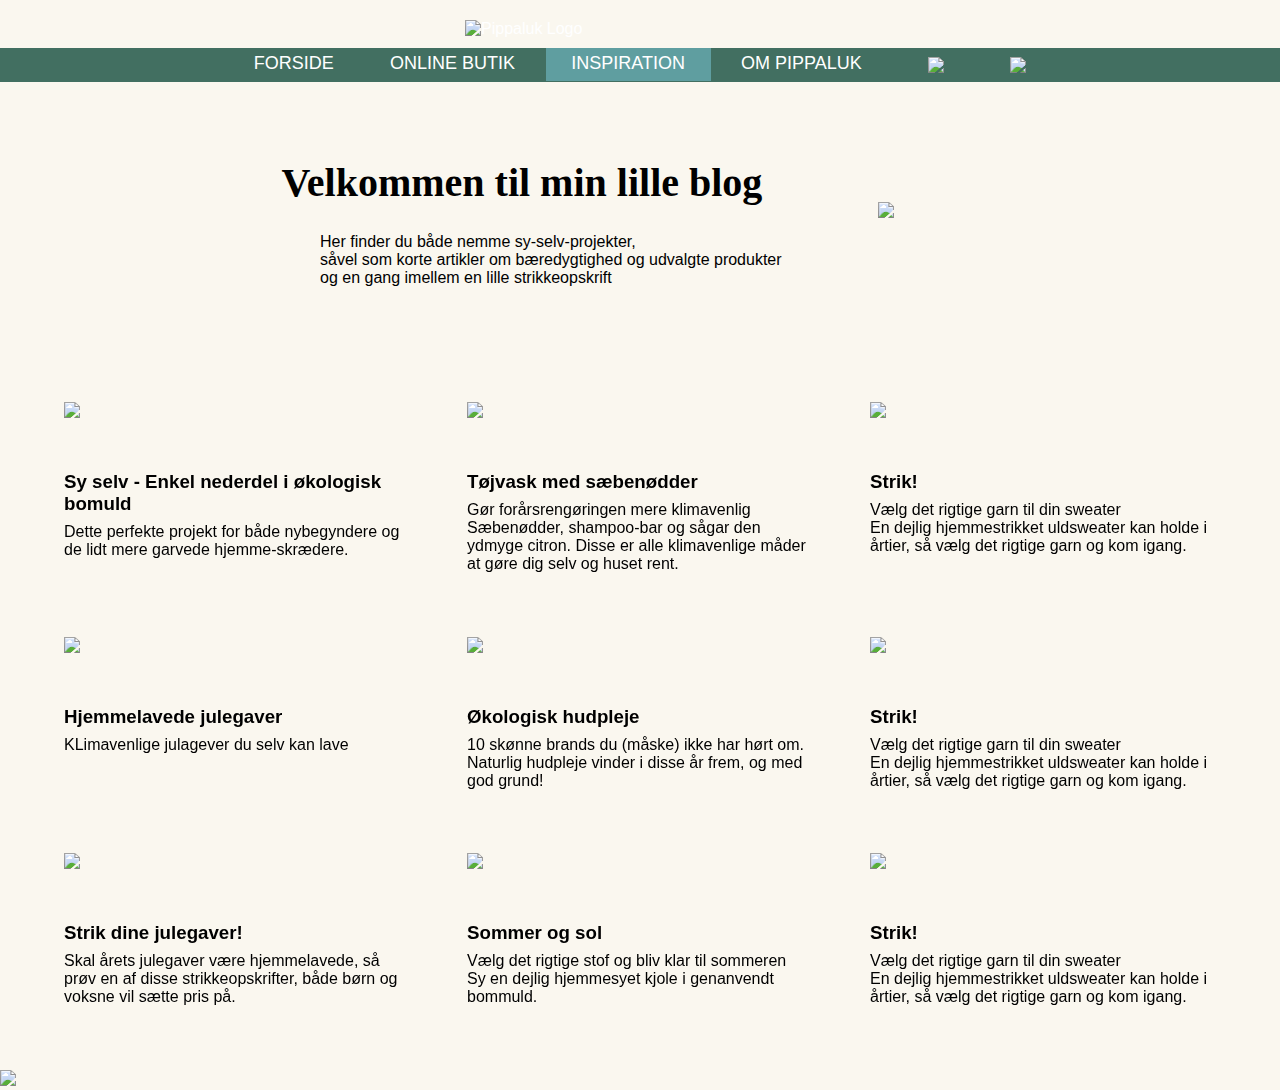
==== blog.html @ 2f6fbb9c "Add files via upload" ====
<!doctype html>
<html lang="da">

<head>
    <meta charset="UTF-8">
    <title>Pippaluk Inspiration - Blog</title>
    <meta name="viewport" content="width=device-width, initial-scale=1">
<!--LINK STYLESHEETS-->
    <link href="stil.css" rel="stylesheet">

    
</head>
    
    <body>
<!-- header-taget indeholder logoet og hele top-navigationen -->
        <header> 
          <a href="index.html"><img class="logo" src="Images/PippalukLogo.png" alt="Pippaluk Logo"></a>
<!--NAVIGATION OG MARKERING AF AKTIV SIDE-->
          <nav id="topnav">
              <a class="navtekst " href="index.html">FORSIDE</a>
              <a class="navtekst" href="#">ONLINE BUTIK</a>
              <a class="navtekst navtekstmarkeret" href="blog.html">INSPIRATION</a>
              <a class="navtekst" href="omos.html">OM PIPPALUK</a>

              <a class="navtekst" href="https://www.facebook.com/Butik-Pippaluk-602284440182753/"><img class="someicons" src="Images/fbiconhvid.png"></a>
              <a class="navtekst" href="https://www.instagram.com/butik_pippaluk/?hl=da"><img class="someicons" src="Images/igiconhvid.png"></a>
          </nav>
    <!--Velkommen til bloggen-->  
            <h1 class="blogwelk">Velkommen til min lille blog</h1>
            <p class="blogtekst">Her finder du både nemme sy-selv-projekter,<br> såvel som korte artikler om bæredygtighed og udvalgte produkter <br>og en gang imellem en lille strikkeopskrift</p>
            <img class="blogblomst" src="Images/blomstBlog.png">
            
          </header>
<!-- Gridholder til bloggen  -->
        <main class="grid-blog">
      
<!-- hver article er en artikel i bloggen med billede og tekst css/JavaScript animation  -->
        <article>
            <picture class="blogimg1"> 
                <a href="#"> <img class="blogpostimg synkned show-on-scroll" src="Images/minispot3Mobilefsg.png"></a>
            </picture>
    
            <div class="blogposttekst1 synkned show-on-scroll"><h3>Sy selv - Enkel nederdel i økologisk bomuld</h3><p>Dette perfekte projekt for både nybegyndere og de lidt mere garvede hjemme-skrædere.</p></div>
        </article>
        
        <article>
            <picture class="blogimg2"> 
                <a href="#"> <img class="blogpostimg synkned show-on-scroll" src="Images/minispot1Mobilefsg.png"></a>
            </picture>
                    
            <div class="blogposttekst2 synkned show-on-scroll"><h3>Tøjvask med sæbenødder</h3><p>Gør forårsrengøringen mere klimavenlig<br>Sæbenødder, shampoo-bar og sågar den ydmyge citron. Disse er alle klimavenlige måder at gøre dig selv og huset rent.</p></div>
        </article>    
            
            
        <article>
            
            <picture class="blogimg3"> 
                <a href="#"> <img class="blogpostimg synkned show-on-scroll" src="Images/minispot2Mobilefsg.png"></a>
            </picture>
            
            <div class="blogposttekst3 synkned show-on-scroll"><h3>Strik!</h3><p>Vælg det rigtige garn til din sweater<br>En dejlig hjemmestrikket uldsweater kan holde i årtier, så vælg det rigtige garn og kom igang.</p></div>
        </article>
                      
        <article>
            <picture class="blogimg1"> 
                <a href="#"> <img class="blogpostimg synkned show-on-scroll" src="Images/blogspotfake1.png"></a>
            </picture>
    
            <div class="blogposttekst1 synkned show-on-scroll"><h3>Hjemmelavede julegaver</h3><p>KLimavenlige julagever du selv kan lave</p></div>
        </article>
        
        <article>
            <picture class="blogimg2"> 
                <a href="#"> <img class="blogpostimg synkned show-on-scroll" src="Images/blogspotfake5.png"></a>
            </picture>
                    
            <div class="blogposttekst2 synkned show-on-scroll"><h3>Økologisk hudpleje</h3><p>10 skønne brands du (måske) ikke har hørt om.<br>Naturlig hudpleje vinder i disse år frem, og med god grund!</p></div>
        </article>    
            
            
        <article>
            
            <picture class="blogimg3"> 
                <a href="#"> <img class="blogpostimg synkned show-on-scroll" src="Images/blogspotfake3.png"></a>
            </picture>
            
            <div class="blogposttekst3 synkned show-on-scroll"><h3>Strik!</h3><p>Vælg det rigtige garn til din sweater<br>En dejlig hjemmestrikket uldsweater kan holde i årtier, så vælg det rigtige garn og kom igang.</p></div>
        </article>
            
                  
        <article>
            <picture class="blogimg1"> 
                <a href="#"> <img class="blogpostimg synkned show-on-scroll" src="Images/blogspotfake4.png"></a>
            </picture>
    
            <div class="blogposttekst1 synkned show-on-scroll"><h3>Strik dine julegaver!</h3><p>Skal årets julegaver være hjemmelavede, så prøv en af disse strikkeopskrifter, både børn og voksne vil sætte pris på.</p></div>
        </article>
        
        <article>
            <picture class="blogimg2"> 
                <a href="#"> <img class="blogpostimg synkned show-on-scroll" src="Images/blogspotfake2.png"></a>
            </picture>
                    
            <div class="blogposttekst2 synkned show-on-scroll"><h3>Sommer og sol</h3><p>Vælg det rigtige stof og bliv klar til sommeren<br>Sy en dejlig hjemmesyet kjole i genanvendt bommuld.</p></div>
        </article>    
            
            
        <article>
            
            <picture class="blogimg3"> 
                <a href="#"> <img class="blogpostimg synkned show-on-scroll" src="Images/blogspotfake6.png"></a>
            </picture>
            
            <div class="blogposttekst3 synkned show-on-scroll"><h3>Strik!</h3><p>Vælg det rigtige garn til din sweater<br>En dejlig hjemmestrikket uldsweater kan holde i årtier, så vælg det rigtige garn og kom igang.</p></div>
        </article>
            
            
        </main>
<!-- Fake Instagram-feed -->
    <picture class="instafeedShare"><img class="bundbannerimg" src="Images/igfeedshare.png"></picture>
<!-- MOBIL Fake Instagram-feed -->   
    <picture class="bundbannermobile"><img class="bundbannerimgmobile" src="Images/igfeedShareMobile.png"></picture>
        
            
            
<!-- Javascript -->     
    <script src="navstick.js"></script>
    <script src="script-kopi.js"></script>
    </body>
</html>
---- stil.css ----
/*Styling der gælder hele siden*/
body {
    margin: 0;
    font-family: 'open sans', sans-serif;
    background-color: #faf7ef;
}
/*Styling af links*/
a{
    color: white;
    text-decoration: none;
}
/*Styling for stor skærm (over 600 Pixels) */
@media screen and (min-width:601px) {
    .grid-container {
        display: grid;
        justify-items: center;
    }}


.logo{
    width: 350px;
    display: block;
    margin: auto;
    padding-top: 20px;
    padding-bottom: 10px;
}


#topnav{
    background-color:#426f61;
    grid-column-start: 1;
    grid-column-end: 7;
    grid-row-start: 2;
    grid-row-end: 3;
    
    font-size: 18px;
    width: 100%;
    text-align: center;
    padding-bottom: 8px;
    padding-top: 5px;
    padding-left: -10px;
}

.navtekst{
    padding-left: 2%;
    padding-right: 2%;
}
/*Hover-effekt på links i navigation.*/
.navtekst:hover {
    background-color: darksalmon;
    padding-bottom: 8px;
    padding-top: 5px;
    color: white;
    
}
/*Omfarver links tilsvarende siden man er på*/
.navtekstmarkeret {
    background-color:cadetblue;
    padding-bottom: 8px;
    padding-top: 5px;
}
/*Rykker some ikonerne en smule længere væk fra de andre links*/
.navfb{
    padding-left: 30px;
    padding-right: %;
}


.someicons{
    height: 20px;
    margin-bottom: -4px;
    padding-left: 10px;
}
/*Sticky topbar  fra w3schools - https://www.w3schools.com/howto/howto_js_navbar_sticky.asp*/
.sticky {
  position: fixed;
  top: 0px;
  width: 100%;
  z-index: 4;
}

/* Hide the link that should open and close the topnav on small screens */
.topnav .icon{
    display: none;
}

/* When the screen is less than X pixels wide, hide all links, except for the first one ("Home"). Show the link that contains should open and close the topnav (.icon) */
@media screen and (max-width: 600px){
    .topnav a {display: none;}
    .topnav a.icon {float: right;
    display: block;}
/* The "responsive" class is added to the topnav with JavaScript when the user clicks on the icon. This displays the links vertically instead of horizontally */
    position: absolute;
    right: 0;
    top: 0;
  }
  .topnav.responsive a {
    float: none;
    display: block;
    text-align: left;
    padding-left: 0px;
}

/*
.sticky + .grid-container {
  padding-top: 360px;
}*/

.topbanner{
    object-position: center;
    background-color: #faf7ef;  
}
/*Sikrer Bannere altid fylder hele skærmens bredde*/
.topbannerimg{
    width: 100vw;
    padding-bottom: 90px;
}

.spotsektion::after {
    content: "";
    clear: both;
    display: table; 
}
/*Sikrer Bannere altid fylder hele skærmens bredde*/
.spot {
    float: left;
    width: 50%; 
}

.spotimg {
    width: 100%;
}


/*Styling af små overskrifter*/
h3{
    margin-bottom: 8px;
    font-family: 'open sans' sans-serif;
}
/*Grid med tre kolonner til vores spots til inspirationssiden*/
.blogsektion{
    display: grid;
    grid-template-columns: 20vw 20vw 20vw;
    padding-top: 50px;
    padding-left: 150px;
    padding-right: 150px;
    grid-gap: 10%;
    margin-bottom: 200px;
}

/*Styling af billederne i gridet*/
.blogspot{
    padding-top: 50px;
    width: 85%;    
}

/*Drop Shadow på billederne*/
.blogspotskygge{
    padding-top: 50px;
    width: 90%;    
}

/*Definerer hvor i gridet hver enkelt billede skal lægge sig*/
.blogspot1{
    grid-column-start: 1;
    grid-column-end:  2;
    grid-row-start: 1;
    grid-row-end: 2;
    width: 100%;
    z-index: 1;
}

.blogspot2{
    grid-column-start: 2;
    grid-column-end:  3;
    grid-row-start: 1;
    grid-row-end: 2;
    width: 100%;
    z-index: 1;
}
    
.blogspot3{
    grid-column-start: 3;
    grid-column-end:  4;
    grid-row-start: 1;
    grid-row-end: 2;
    width: 100%;
    z-index: 1;
}

.blogspottekst1{
    grid-column-start: 1;
    grid-column-end:  2;
    grid-row-start: 2;
    grid-row-end: 3;
    text-align: center;
}

.blogspottekst2{
    grid-column-start: 2;
    grid-column-end:  3;
    grid-row-start: 2;
    grid-row-end: 3;
    text-align: center;     
}

.blogspottekst3{
    grid-column-start: 3;
    grid-column-end:  4;
    grid-row-start: 2;
    grid-row-end: 3;
    text-align: center;
}

.blogspotSkygge1{
    grid-column-start: 1;
    grid-column-end:  2;
    grid-row-start: 1;
    grid-row-end: 2;
    padding-left: 20px;
    padding-top: 20px;
}

.blogspotSkygge2{
    grid-column-start: 2;
    grid-column-end:  3;
    grid-row-start: 1;
    grid-row-end: 2; 
    padding-left: 20px;
    padding-top: 20px;
}

.blogspotSkygge3{
    grid-column-start: 3;
    grid-column-end:  4;
    grid-row-start: 1;
    grid-row-end: 2;
    padding-left: 20px;
    padding-top: 20px;
}


.bundbanner {
    grid-column-start: 1;
    grid-column-end: 7;
    grid-row-start: 7;
    grid-row-end: 8; 
    object-position: center;
}

.bundbannerimg{
    width: 100vw;
}

/*FOOTER*/
.footer{
    background-color:#62676a;
    grid-column-start: 1;
    grid-column-end: 7;
    grid-row-start: 8;
    grid-row-end: 9;
    column-count: 3;
    text-align: center;
    padding-top: 20px; 
    padding-bottom 100px;
    color: #fff;
    width: 100%;
}

.footer-text{
    margin:px;
    padding-top: 30px;
    font-size: 20px
}

.footer-overskrift{
    padding-bottom: 10px;
}

.kontakt1 {
    background-color: aqua;
    grid-column-start: 1;
    grid-column-end: 3;
    grid-row-start: 8;
    grid-row-end: 9;
    margin-bottom: 30px;
}

.kontakt2 {
    background-color: darkslategray;
    grid-column-start: 3;
    grid-column-end: 5;
    grid-row-start: 8;
    grid-row-end: 9;
}

.kort {
    grid-column-start: 5;
    grid-column-end: 7;
    grid-row-start: 8;
    grid-row-end: 9;
    width: 20vw;
    margin-bottom: 80px;
}


/* ---- "OM OS" STYLING ---- */
/*Smæk hele siden ind i et grid*/
.grid-container-blog{
    display: grid;
    grid-template-columns: 1fr 1fr 1fr;
}
/*Definerer hvor i gridet hver enkelt element skal lægge sig*/
.portraet{
    width: 27vw;
    grid-column-start: 1;
    grid-column-end: 2;
    grid-row-start: 1;
    grid-row-end: 2;
    padding-top: 70px;
    padding-left: 10vw;
}
.portraetaccent{
    z-index: 1;
    width: 20vw;
    grid-column-start: 1;
    grid-column-end: 2;
    grid-row-start: 1;
    grid-row-end: 2;
    padding-top: 30vw;
    padding-left: 25vw;

}

.johannatekst {
    grid-column-start: 2;
    grid-column-end: 3;
    grid-row-start: 1;
    grid-row-end: 2;
    padding-top: 170px;
    padding-left: 10vw;
    padding-right: 5vw;
  }
.overskriftjohanna{
    grid-column-start: 2;
    grid-column-end: 3;
    grid-row-start: 1;
    grid-row-end: 2;
    padding-top: 6vw;
    padding-left: 10vw;
    padding-bottom: 30px;
    
}
/*Ingen margin på paragraffer*/
p {  margin:0; }

.overskriftbutik{
    grid-column-start: 1;
    grid-column-end: 2;
    grid-row-start: 2;
    grid-row-end: 3;
    padding-left: 15%;
    padding-top: 7vw;
    padding-bottom: 30px;
}
.butiktekst {
    grid-column-start: 1;
    grid-column-end: 2;
    grid-row-start: 2;
    grid-row-end: 3;
    padding-top: 190px;
    padding-left: 15%;
    padding-right: 80px;   
    padding-bottom: 19vw;
}

/*Styling af overskrifter*/
h1{

    text-align: start;
    font-family: 'Patua One';
    font-style: 
}

.butikimg {
    width: 37vw;
    grid-column-start: 2;
    grid-column-end: 3;
    grid-row-start: 2;
    grid-row-end: 3;
    padding-top: 100px;
    padding-left: 10vw;
    overflow: hidden;
}

.pyntgren {
    width: 7vw;
    grid-column-start: 2;
    grid-column-end: 3;
    grid-row-start: 2;
    grid-row-end: 3;
    padding-top: 80px;
    padding-left: 38vw;
    overflow: hidden;
}

.garnimg {    
    width: 20vw;
    grid-column-start: 2;
    grid-column-end: 3;
    grid-row-start: 2;
    grid-row-end: 3;
    padding-top: 30vw;
    padding-left: 2vw;
    padding-right: 70px;
    overflow: hidden;
}

/* ---- "OM OS" MOBILE STYLING ---- */

/*Denne styling gælder kun på skærme der er mindre end 701 Pixels*/
@media screen and (max-width: 700px){
    
.grid-container-blog{
    display: grid;
    grid-template-columns: 1fr;}
    
    
.portraet{
    width: 67vw;
    grid-column-start: 1;
    grid-column-end: 2;
    grid-row-start: 1;
    grid-row-end: 2;
    padding-top: 70px;
    padding-left: 10vw;
}
.portraetaccent{
    z-index: 1;
    width: 35vw;
    grid-column-start: 1;
    grid-column-end: 2;
    grid-row-start: 1;
    grid-row-end: 2;
    padding-top: 75vw;
    padding-left: 45vw;

}

.johannatekst {
    grid-column-start: 1;
    grid-column-end: 2;
    grid-row-start: 2;
    grid-row-end: 3;
    padding-top: 110px;
    padding-left: 10vw;
    padding-right: 5vw;
  }
.overskriftjohanna{
    grid-column-start: 1;
    grid-column-end: 2;
    grid-row-start: 2;
    grid-row-end: 3;
    padding-top: 6vw;
    padding-left: 10vw;
}

p {  margin:0; }

.overskriftbutik{
    grid-column-start: 1;
    grid-column-end: 2;
    grid-row-start: 4;
    grid-row-end: 5;
    padding-left: 15%;
    padding-top: 7vw;
}
.butiktekst {
    grid-column-start: 1;
    grid-column-end: 2;
    grid-row-start: 4;
    grid-row-end: 5;
    padding-top: 110px;
    padding-left: 15%;
    padding-right: 80px;   
    padding-bottom: 19vw;
}

h1{
    padding-bottom: 30px;
    text-align: start;
    font-family: 'Patua One';
    text-decoration: none;
}

.butikimg {
    width: 77vw;
    grid-column-start: 1;
    grid-column-end: 2;
    grid-row-start: 3;
    grid-row-end: 4;
    padding-top: 100px;
    padding-left: 10vw;
    overflow: hidden;
}

.pyntgren {
    width: 13vw;
    grid-column-start: 1;
    grid-column-end: 2;
    grid-row-start: 3;
    grid-row-end: 4;
    padding-top: 60px;
    padding-left: 78vw;
    overflow: hidden;
}

.garnimg {    
    width: 40vw;
    grid-column-start: 1;
    grid-column-end: 2;
    grid-row-start: 3;
    grid-row-end: 4;
    padding-top: 65vw;
    padding-left: 5vw;
    padding-right: 70px;
    overflow: hidden;
    
}    
    
    
}



/*ANIMATION AF "BLOGSPOTS"*/


/*Før synkned er synlig og JavaScript tildeler den classen “is-visible”*/
.synkned{
    opacity: 0;
    transform: translateY(-3em);
    transition: transform 2s .4s cubic-bezier(0,1,0.3,1), opacity .5s .4s ease-out;
    will-change: transform, opacity;
}

/*Tranformer når synkned-classen er synlig*/
.synkned.is-visible {
    opacity: 1;
    transform: translateY(0em);
}


/* ---- MOBILE STYLING ---- */


/*Skjul alt den grafik der ikke skal bruges på mobil siden*/
@media screen and (min-width: 601px){
    .topbannerMobile{display: none;}
    .spotmobile{display: none;}
    .spotsektionmobile {display: none;}
    .blogspotsmobile{display: none;}
    .blogspottekstmobile1{display: none;}
    .blogspottekstmobile2{display: none;}
    .blogspottekstmobile3{display: none;}
    .bundbannermobile{display: none;}
    .bundbannerimgmobile{display: none;}  
}


/*Styling når skærmen er max 600 Pixels bred*/

@media screen and (max-width: 600px){
    .spot{display: none;}
    .topbanner{display: none;}
    .blogsektion{display: none;}
    .bundbanner{display: none;}
    .bundbannerimg{display: none;}
    .spotmobile{
     width: 100vw;
    }

.topbannerMobile{
    width: 100vw;  
}

.blogspot1mobile {
    display: block;
    margin: auto;
    width: 350px;
    padding-top: 80px;
    padding-bottom: 20px;
}

.blogspottekstmobile1{
    text-align: center;
    padding-bottom: 40px;
    }


.blogspot2mobile {
    display: block;
    margin: auto;
    width: 350px;
    padding-top: 20px;
    padding-bottom: 20px;`
}

.blogspottekstmobile2{
    text-align: center;
        padding-bottom: 40px;
    
    }

.blogspot3mobile {
    display: block;
    margin: auto;
    width: 350px;
    padding: 20px;
    padding-top: 20px;

}
    
.blogspottekstmobile3{
    text-align: center;
    padding-bottom: 140px;
    }

.bundbannermobile {
    grid-column-start: 1;
    grid-column-end: 7;
    grid-row-start: 7;
    grid-row-end: 8; 
    object-position: center;
}

.bundbannerimgmobile {
    width: 100vw;
}
    
}


/* ---- BLOG STYLING ---- */

/*Styling for stor skærm*/
@media screen and (min-width: 981px){

  /*styling af velkommen til bloggen*/  
.blogwelk{
    padding-left: 22vw;
    padding-top: 50px;
    float:left;
    font-size: 40px;
    }
    
.blogtekst{
    padding-left: 25vw;
    padding-right: 20vw;
    float:left;
    
    }

.blogblomst{
    width: 36px;
    position: absolute;
    padding-left: 9vw;
    padding-top: 120px;     

    }    
/*Gridet har 3 kolonner på denne skærmstørrelse*/ 
.grid-blog{
    display: grid;
    grid-template-columns: 26.5vw 26.5vw 26.5vw;
    grid-gap: 5vw;
    margin: 5vw;
    margin-top: 320px;

    }
    
    .blogpostimg{
     width: 100%;
         
    }
    
    .blogimg1{
    grid-column-start: 1;
    grid-column-end: 2;
    grid-row-start: 1;
    grid-row-end: 2;
    
   
    }
    
    .blogposttekst1{
    grid-column-start: 1;
    grid-column-end: 2;    
    grid-row-start: 2;
    grid-row-end: 3;
    padding-top: 30px;
        
    }

    .blogimg2{
    grid-column-start: 2;
    grid-column-end: 3;
    grid-row-start: 1;
    grid-row-end: 2;


        
    }
    .blogposttekst2{
    grid-column-start: 2;
    grid-column-end: 3;
    grid-row-start: 2;
    grid-row-end: 3;
    padding-top: 30px;
    }

    
    .blogimg3{
    grid-column-start: 3;
    grid-column-end: 4;
    grid-row-start: 1;
    grid-row-end: 2;  

    }
        
    .blogposttekst3{
    grid-column-start: 3;
    grid-column-end: 4;
    grid-row-start: 2;
    grid-row-end: 3;
    padding-top: 30px;
    }
    .instafeedShare{
    width: 100vw;
    }
}


/* ---- BLOG TABLET STYLING ---- */
@media screen and (max-width: 980px){
    
.blogwelk{
    padding-left: 12vw;
    padding-top: 40px;
    float:left;
    font-size: 35px;
        
    }
.blogtekst{
    padding-left: 12vw;
    padding-right: 20vw;
    float:left;
    
    }

.blogblomst{
    width: 36px;
    position: absolute;
    padding-left: 12vw;
    padding-top: 100px;     

    }    

/*Gridet har 2 kolonner på denne skærmstørrelse*/ 
.grid-blog{
    display: grid;
    grid-template-columns: 41.5vw 41.5vw;
    grid-gap: 5vw;
    margin: 5vw;
    margin-top: 270px;
    }
    
    .blogpostimg{
     width: 100%;
         
    }
    
    .blogimg1{
    grid-column-start: 1;
    grid-column-end: 2;
    grid-row-start: 1;
    grid-row-end: 2;
   
    }
    
    .blogposttekst1{
    grid-column-start: 1;
    grid-column-end: 2;    
    grid-row-start: 2;
    grid-row-end: 3;
    padding-top: 30px;
        
    }

    .blogimg2{
    grid-column-start: 2;
    grid-column-end: 3;
    grid-row-start: 1;
    grid-row-end: 2;


        
    }
    .blogposttekst2{
    grid-column-start: 2;
    grid-column-end: 3;
    grid-row-start: 2;
    grid-row-end: 3;
    padding-top: 30px;
    }

    
    .blogimg3{
    grid-column-start: 1;
    grid-column-end: 2;
    grid-row-start: 3;
    grid-row-end: 4;  
    padding-top: 30px;

    }
        
    .blogposttekst3{
    grid-column-start: 1;
    grid-column-end: 2;
    grid-row-start: 4;
    grid-row-end: 5;
    padding-top: 30px;
    }
}

/* ---- BLOG MOBILE STYLING ---- */
@media screen and (max-width: 550px){

    
.blogwelk{
    padding-top: 40px;
    font-size: 30px;
    text-align: center;    
    padding-bottom: 2px;
    }
    
.blogtekst{
    text-align: center;
    padding-top: none;
        padding-left: 35px;
    padding-right: 35px;
    
    }

.blogblomst{
    width: 30px;
    display: block;
    text-align: center;
    margin-left: 32vw;
    padding-top: 320px;
 

    }  

/*Gridet har 1 kolonne på denne skærmstørrelse*/ 
.grid-blog{
    display: grid;
    grid-template-columns: 82vw;
    grid-gap: 5vw;
    margin: 9vw;
    margin-top: 450px
    
    }
    
    .blogpostimg{
     width: 100%;
         
    }
    
    .blogimg1{
    grid-column-start: 1;
    grid-column-end: 2;
    grid-row-start: 1;
    grid-row-end: 2;
   
    }
    
    .blogposttekst1{
    grid-column-start: 1;
    grid-column-end: 2;    
    grid-row-start: 2;
    grid-row-end: 3;
    padding-top: 30px;
    text-align: center;
        
    }

    .blogimg2{
    grid-column-start: 1;
    grid-column-end: 2;
    grid-row-start: 3;
    grid-row-end: 4;


        
    }
    .blogposttekst2{
    grid-column-start: 1;
    grid-column-end: 2;
    grid-row-start: 4;
    grid-row-end: 5;
    text-align: center;
    }

    
    .blogimg3{
    grid-column-start: 1;
    grid-column-end: 2;
    grid-row-start: 5;
    grid-row-end: 6;  
    padding-top: 30px;

    }
        
    .blogposttekst3{
    grid-column-start: 1;
    grid-column-end: 2;
    grid-row-start: 6;
    grid-row-end: 7;
    padding-top: 30px;
    text-align: center;
    }
}
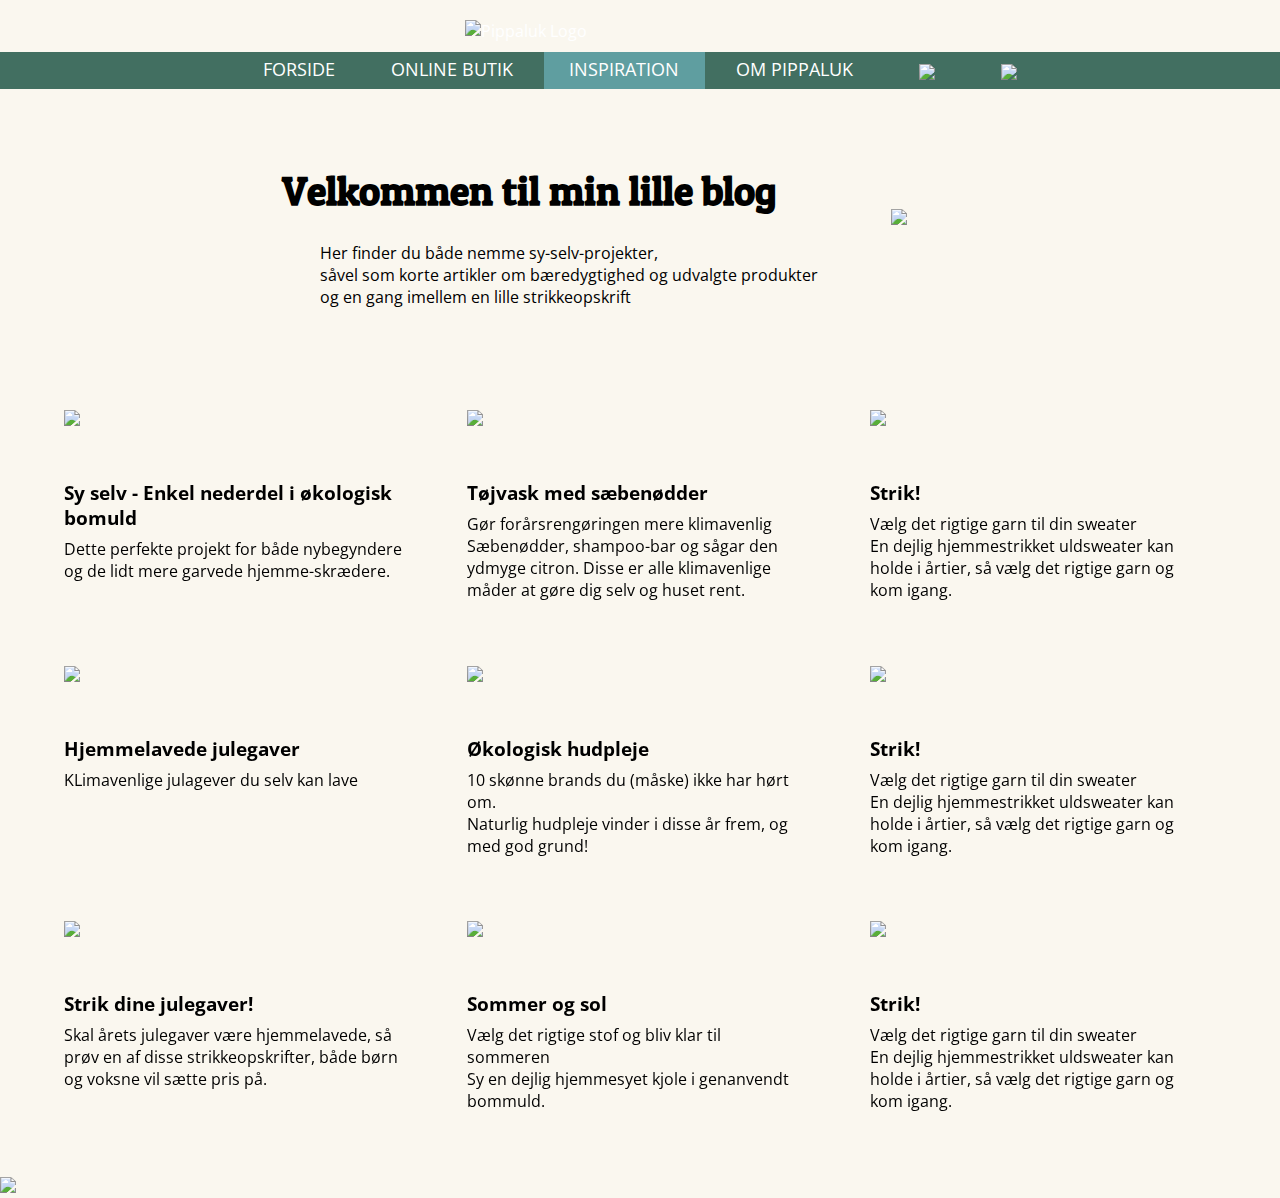
==== commit b38a5938: "Rettelser hist og her" ====
--- a/blog.html
+++ b/blog.html
@@ -5,6 +5,15 @@
     <meta charset="UTF-8">
     <title>Pippaluk Inspiration - Blog</title>
     <meta name="viewport" content="width=device-width, initial-scale=1">
+
+      <!-- udfyld content, det er beskrivelsen af siden på fx google optil ca. 155 karakterer -->
+  <meta name="description" content="Her kan du finde inspiration til dit næste projekt, måske skal du prøve månedens møsnter eller et af de andre sy eller strikke projekter">
+
+  <!-- overfkrift skrifttype -->
+  <link href="https://fonts.googleapis.com/css2?family=Patua+One&display=swap" rel="stylesheet">
+  <!-- brødtekst skrifttype -->
+  <link href="https://fonts.googleapis.com/css2?family=Open+Sans&display=swap" rel="stylesheet">
+
 <!--LINK STYLESHEETS-->
     <link href="stil.css" rel="stylesheet">
 
@@ -45,7 +54,7 @@
         
         <article>
             <picture class="blogimg2"> 
-                <a href="#"> <img class="blogpostimg synkned show-on-scroll" src="Images/minispot1Mobilefsg.png"></a>
+                <a href="#"> <img class="blogpostimg synkned show-on-scroll" src="Images/minispot1MobilefsgF.png"></a>
             </picture>
                     
             <div class="blogposttekst2 synkned show-on-scroll"><h3>Tøjvask med sæbenødder</h3><p>Gør forårsrengøringen mere klimavenlig<br>Sæbenødder, shampoo-bar og sågar den ydmyge citron. Disse er alle klimavenlige måder at gøre dig selv og huset rent.</p></div>
--- a/stil.css
+++ b/stil.css
@@ -33,13 +33,11 @@
     grid-column-end: 7;
     grid-row-start: 2;
     grid-row-end: 3;
-    
     font-size: 18px;
     width: 100%;
     text-align: center;
     padding-bottom: 8px;
     padding-top: 5px;
-    padding-left: -10px;
 }
 
 .navtekst{
@@ -63,7 +61,6 @@
 /*Rykker some ikonerne en smule længere væk fra de andre links*/
 .navfb{
     padding-left: 30px;
-    padding-right: %;
 }
 
 
@@ -81,21 +78,21 @@
 }
 
 /* Hide the link that should open and close the topnav on small screens */
-.topnav .icon{
+#topnav .icon{
     display: none;
 }
 
 /* When the screen is less than X pixels wide, hide all links, except for the first one ("Home"). Show the link that contains should open and close the topnav (.icon) */
 @media screen and (max-width: 600px){
-    .topnav a {display: none;}
-    .topnav a.icon {float: right;
+    #topnav a {display: none;}
+    #topnav a.icon {float: right;
     display: block;}
 /* The "responsive" class is added to the topnav with JavaScript when the user clicks on the icon. This displays the links vertically instead of horizontally */
     position: absolute;
     right: 0;
     top: 0;
   }
-  .topnav.responsive a {
+  #topnav.responsive a {
     float: none;
     display: block;
     text-align: left;
@@ -136,7 +133,7 @@
 /*Styling af små overskrifter*/
 h3{
     margin-bottom: 8px;
-    font-family: 'open sans' sans-serif;
+    font-family: 'open sans', sans-serif;
 }
 /*Grid med tre kolonner til vores spots til inspirationssiden*/
 .blogsektion{
@@ -269,7 +266,7 @@
 }
 
 .footer-text{
-    margin:px;
+
     padding-top: 30px;
     font-size: 20px
 }
@@ -380,7 +377,6 @@
 
     text-align: start;
     font-family: 'Patua One';
-    font-style: 
 }
 
 .butikimg {
@@ -846,8 +842,7 @@
     
 .blogtekst{
     text-align: center;
-    padding-top: none;
-        padding-left: 35px;
+    padding-left: 35px;
     padding-right: 35px;
     
     }
@@ -931,8 +926,3 @@
     text-align: center;
     }
 }
-
-
-
-
-    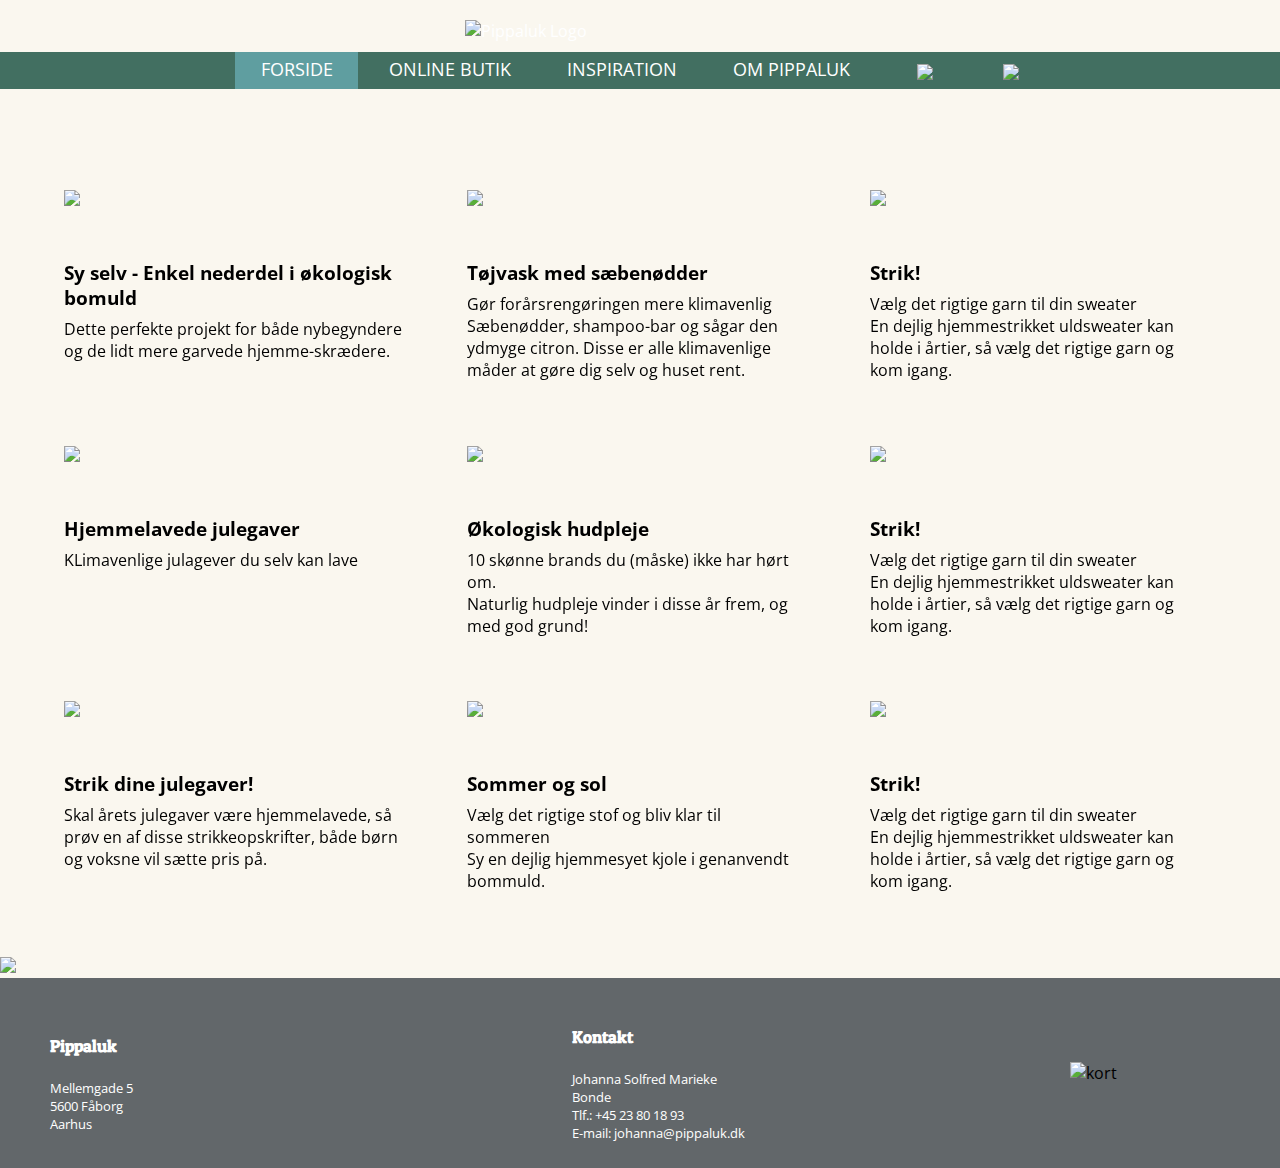
==== commit cbddc493: "nærmest færdig" ====
--- a/blog.html
+++ b/blog.html
@@ -16,30 +16,38 @@
 
 <!--LINK STYLESHEETS-->
     <link href="stil.css" rel="stylesheet">
+    <link rel="stylesheet" href="css/menu-style.css">
+    <link rel="stylesheet" href="css/style.css">
 
     
 </head>
     
     <body>
 <!-- header-taget indeholder logoet og hele top-navigationen -->
-        <header> 
-          <a href="index.html"><img class="logo" src="Images/PippalukLogo.png" alt="Pippaluk Logo"></a>
+            <header >
+       <div id="logo-burger">
+        <a href="index.html"><img class="logo" src="Images/PippalukLogo.png" alt="Pippaluk Logo"></a>
+
+         <label for="toggle">&#9776;</label>
+           </div>
+            <!--dette er en checkbox som gør det muligt at folde burgermenuen ud, og den skal ligge udenfor div'en-->
+            <nav>
+            <input type="checkbox" id="toggle" class="hidden">
+        <div id="topnav">
 <!--NAVIGATION OG MARKERING AF AKTIV SIDE-->
-          <nav id="topnav">
-              <a class="navtekst " href="index.html">FORSIDE</a>
-              <a class="navtekst" href="#">ONLINE BUTIK</a>
-              <a class="navtekst navtekstmarkeret" href="blog.html">INSPIRATION</a>
-              <a class="navtekst" href="omos.html">OM PIPPALUK</a>
+            <a class="navtekst navtekstmarkeret" href="index.html">FORSIDE</a>
+            <a class="navtekst" href="online-butik.html">ONLINE BUTIK</a>
+            <a class="navtekst" href="blog.html">INSPIRATION</a>
+            <a class="navtekst" href="omos.html">OM PIPPALUK</a>
+<!--LINK TIL SOME-->
+            <a class="navtekst" href="https://www.facebook.com/Butik-Pippaluk-602284440182753/"><img class="someicons" src="Images/fbiconhvid.png"></a>
+            <a class="navtekst navfb" href="https://www.instagram.com/butik_pippaluk/?hl=da"><img class="someicons" src="Images/igiconhvid.png"></a>
+            <a href="javascript:void(0);" class="icon" onclick="myFunction()">
+            <i class="fa fa-bars"></i></a>
 
-              <a class="navtekst" href="https://www.facebook.com/Butik-Pippaluk-602284440182753/"><img class="someicons" src="Images/fbiconhvid.png"></a>
-              <a class="navtekst" href="https://www.instagram.com/butik_pippaluk/?hl=da"><img class="someicons" src="Images/igiconhvid.png"></a>
-          </nav>
-    <!--Velkommen til bloggen-->  
-            <h1 class="blogwelk">Velkommen til min lille blog</h1>
-            <p class="blogtekst">Her finder du både nemme sy-selv-projekter,<br> såvel som korte artikler om bæredygtighed og udvalgte produkter <br>og en gang imellem en lille strikkeopskrift</p>
-            <img class="blogblomst" src="Images/blomstBlog.png">
-            
-          </header>
+    </div>
+    </nav>
+    </header>
 <!-- Gridholder til bloggen  -->
         <main class="grid-blog">
       
@@ -130,7 +138,25 @@
 <!-- MOBIL Fake Instagram-feed -->   
     <picture class="bundbannermobile"><img class="bundbannerimgmobile" src="Images/igfeedShareMobile.png"></picture>
         
-            
+     <footer>
+
+       <div class="adresse">
+        <h4 class="footer-text footer-overskrift">Pippaluk</h4>
+        <p class="footer-text">Mellemgade 5</p>
+        <p class="footer-text">5600 Fåborg</p>
+        <p class="footer-text">Aarhus </p>
+</div>
+
+       <div class="kontakt">
+        <h4 class="footer-text footer-overskrift">Kontakt</h4>
+        <p class="footer-text">Johanna Solfred Marieke Bonde</p>
+        <p class="footer-text">Tlf.: +45 23 80 18 93</p>
+        <p class="footer-text">E-mail: johanna@pippaluk.dk</p>
+</div>
+        <img class="kort" src="Images/kort.png" alt="kort">
+
+
+    </footer>
             
 <!-- Javascript -->     
     <script src="navstick.js"></script>
--- a/stil.css
+++ b/stil.css
@@ -1,4 +1,3 @@
-
     /*Styling der gælder hele siden*/
 body {
     margin: 0;
@@ -70,12 +69,7 @@
     padding-left: 10px;
 }
 /*Sticky topbar  fra w3schools - https://www.w3schools.com/howto/howto_js_navbar_sticky.asp*/
-.sticky {
-  position: fixed;
-  top: 0px;
-  width: 100%;
-  z-index: 4;
-}
+
 
 /* Hide the link that should open and close the topnav on small screens */
 #topnav .icon{
@@ -250,57 +244,6 @@
     width: 100vw;
 }
 
-/*FOOTER*/
-.footer{
-    background-color:#62676a;
-    grid-column-start: 1;
-    grid-column-end: 7;
-    grid-row-start: 8;
-    grid-row-end: 9;
-    column-count: 3;
-    text-align: center;
-    padding-top: 20px; 
-    padding-bottom 100px;
-    color: #fff;
-    width: 100%;
-}
-
-.footer-text{
-
-    padding-top: 30px;
-    font-size: 20px
-}
-
-.footer-overskrift{
-    padding-bottom: 10px;
-}
-
-.kontakt1 {
-    background-color: aqua;
-    grid-column-start: 1;
-    grid-column-end: 3;
-    grid-row-start: 8;
-    grid-row-end: 9;
-    margin-bottom: 30px;
-}
-
-.kontakt2 {
-    background-color: darkslategray;
-    grid-column-start: 3;
-    grid-column-end: 5;
-    grid-row-start: 8;
-    grid-row-end: 9;
-}
-
-.kort {
-    grid-column-start: 5;
-    grid-column-end: 7;
-    grid-row-start: 8;
-    grid-row-end: 9;
-    width: 20vw;
-    margin-bottom: 80px;
-}
-
 
 /* ---- "OM OS" STYLING ---- */
 /*Smæk hele siden ind i et grid*/
@@ -564,7 +507,6 @@
     .bundbannerimgmobile{display: none;}  
 }
 
-
 /*Styling når skærmen er max 600 Pixels bred*/
 
 @media screen and (max-width: 600px){
@@ -671,7 +613,7 @@
     grid-template-columns: 26.5vw 26.5vw 26.5vw;
     grid-gap: 5vw;
     margin: 5vw;
-    margin-top: 320px;
+    margin-top: 100px;
 
     }
     
@@ -863,7 +805,7 @@
     grid-template-columns: 82vw;
     grid-gap: 5vw;
     margin: 9vw;
-    margin-top: 450px
+    margin-top: 120px
     
     }
     
--- a/css/menu-style.css
+++ b/css/menu-style.css
@@ -0,0 +1,77 @@
+/*GENERELLE REGLER*/
+
+/* Menu med inspiration fra https://github.com/itaddiction/flexnavdropdown, og med egne ændringer */
+
+#logo-burger a {
+    margin-right: auto;
+    width: 100px;
+}
+
+
+/*Denne skjuler burgermenuens checkbox som aktiverer toggle funktionen*/
+.hidden {
+    display: none;
+}
+
+/*MEDIA QUERY MOBILE */
+
+@media all and (max-width: 599px) {
+
+    /*HEADER NAV*/
+    header {
+        display: block;
+        padding: 1.2%;
+    }
+    label{
+margin-left: 90%;
+    }
+
+#topnav a {
+
+    display: block;
+    font-size: 18px;;
+    line-height: 1.5em;
+}
+
+    .logo{
+        width: 80%;
+    }
+
+    /*label er selve burgerikonet*/
+    #logo-burger label {
+        display: block;
+        font-size: 2em;
+        cursor: pointer;
+        /*laver en hånd i stedet for en pil, når man kører hen over burgermenuen*/
+    }
+
+    /*Dette gør at burgermenuen folder sig ud, når man klikker på den - eller rettere sagt den checkboks som er skjult bag den*/
+    #toggle:checked + #topnav {
+        display: block;
+    }
+
+    /*Den primære navigation skjules på den lille skærm*/
+    #topnav {
+        display: none;
+    }
+
+
+/* bestemmer størrelsen på SoMe ikonerne */ 
+    .someicons{
+        width: 10%;
+    }
+
+}
+
+/*MEDIA QUERY TABLET AND ABOVE*/
+
+@media all and (min-width: 600px) {
+
+
+
+    /*Dette fjerner burgermenu ikonet*/
+    label {
+        display: none;
+    }
+
+}
--- a/css/style.css
+++ b/css/style.css
@@ -0,0 +1,353 @@
+/*GENERELLE REGLER*/
+
+/* sørger for at bagrunden og skrifttypen er den samme over alt på bodyen, samt at der ikke er uønsket margin */ 
+body {
+    margin: 0;
+    padding: 0;
+    box-sizing: border-box;
+        font-family: 'open sans', sans-serif;
+    background-color: #faf7ef;
+}
+
+/* sikre at alle overskrifter har samme skrifttype */ 
+
+.hobby-overskrift{
+    font-family: 'Patua One', cursive;
+    font-size: 40px;
+}
+
+.online-overskrift{
+    text-align: center;
+}
+
+/* Mobil Test side start */  
+
+.test-side p{
+    padding: 10%;
+    font-size: 26px;
+}
+
+/* Gør linket på "her" blåt så man kan se at det er et link */ 
+
+.test-side a{
+    color: royalblue;
+}
+
+/* menu start */
+
+/* gør skriften hvid og fjerner stregen under links som er default */ 
+a{
+    color: white;
+    text-decoration: none;
+}
+
+/* Ligger logoet i midten */ 
+
+.logo{
+    width: 350px;
+    display: block;
+    margin: auto;
+    padding-top: 20px;
+    padding-bottom: 10px;
+}
+
+/* online butik start */
+
+/* placere og styler teksten i toppen af siden 'online butik' */ 
+
+.online-butik-intro{
+    margin-left: 15%;
+    margin-right: 15%;
+    text-align: left;
+    font-size: 16px;
+    padding-bottom: 2%;
+}
+
+/* Gør linket på "her" blåt så man kan se at det er et link */
+#se-alt{
+    color: blue;
+}
+
+
+/* styler og placere teksten i centrum */ 
+.kategorier{
+    text-align: center;
+     font-size: 28px;
+}
+
+/* styre størelsen på knapperne og giver luft til footeren */
+.kategori-img{
+    width: 69%;
+    padding-bottom: 5%;
+}
+
+/* sørger for at knapperne ligger sig ved siden af hinanden */ 
+.kategori-knapper{
+    display: flex;
+    flex-wrap: wrap;
+}
+
+
+/* start på Hobby side */
+
+/* gør sådan at der er lidt luft til både menuen og til teksten under */ 
+.smaa-knapper{
+    padding: 1%;
+    padding-top: 2%;
+}
+
+/* styre størrelsen på de små kanpper i toppen */ 
+.lille-knap{
+    width: 12%;
+}
+
+/* styre størelsen på kurven */ 
+.kurv{
+    width: 6%;
+}
+
+/* styler overskriften */ 
+.hobby-overskrift{
+    text-align: center;
+    font-size: 28px;
+}
+
+/* sørger for at alt inden for main ligger sig omkring hinanden og tilføjer luft mellem de forskellige divs med 'space-around */
+.hobby {
+justify-content: space-around;
+    display: flex;
+    flex-wrap: wrap;
+}
+
+/* styre størelsen på billederne af garnet */ 
+.garn{
+    width: 50%;
+    padding: 2%;
+    padding-top: 7%;
+}
+
+/* styre skrift størrelsen på teksten ved garnet */
+.garn-box p{
+    font-size: 10px;
+}
+
+/* giver de divs med garn indeni en kant, og får divsne til at placere sig i søjler i centrum */ 
+.garn-box {
+    margin: 1%;
+width: 46%;
+    height: 210px;
+border: 2px solid lightgray;
+    display: flex;
+    flex-direction: column;
+    align-items: center
+}
+
+/* eftersom at den første div har et link ville den ikke arbejde sammen med den samme komando som ovenover */ 
+.garn-box a{
+    display: flex;
+    flex-direction: column;
+    align-items: center
+}
+
+/* hobby side slut */
+
+
+/* Start på produkt side */
+
+
+/* styler overskriften */ 
+.garn-overskrift{
+    text-align: center;
+    font-size: 28px;
+}
+
+
+/* placere elementerne i forhold til hinanden */ 
+.produkt-side{
+        display: flex;
+    align-items: center;
+    flex-direction: column;
+}
+
+/* styre størrelsen på billedet */ 
+.sort-garn{
+    width: 32%;
+}
+
+/* placere teksten ved siden af billedet */ 
+.produkt-tekst{
+   padding: 5%;
+    display: flex;
+    flex-direction: column;
+}
+
+/* styler knappen så med størrelse og farve */ 
+.knap{
+    width: 100%;
+    height: 50px;
+    font-size: 20px;
+    background-color: rosybrown;
+    border: 5px;
+    border-color: red;
+    margin-bottom: 2%;
+
+}
+
+/* gør at knapperne "skifter farve" når man hover over dem*/
+
+.knap:hover {
+    opacity: 80%;
+}
+
+/* styler pris tallene */
+.pris{
+    font-size: 30px;
+    text-align: center;
+}
+
+
+/* Start på Mobil footer */
+
+/* styler bagrunds farven og placere elementerne i centrum med plas imellem */
+footer{
+    background-color: #62676a;
+    display: flex;
+    align-items: center;
+    justify-content: space-between;
+    padding: 2%;
+
+}
+
+/* styler footer overskriften */ 
+footer h4{
+    font-size: 11px;
+    color: white;
+}
+
+/* styler tkesten i footeren */ 
+footer p{
+    color: white;
+    font-size: 9px;
+}
+
+/* giver billedet en fleksibel størelse, da det er i % vil billedet vokse og skrumpe efter hvilken skærm man ser på */
+footer img{
+    width: 27%;
+}
+
+
+/* Medium devices (landscape tablets, 768px and up) */
+@media only screen and (min-width: 768px) {
+
+
+
+/* online butik start */
+    
+/* placere knapperne og giver dem en størrelse */ 
+.kategori-knapper a{
+    width: 33%;
+    flex-direction: row;
+}
+    
+/* gør at knapperne "skifter farve" når man hover over dem, det hjælper med at se hvilken en man trykker på */ 
+    
+    .kategori-knapper a:hover {
+    opacity: 80%;
+}
+
+/* slut på online butik */
+
+
+/* start på hobby */
+
+    /* giver kanpperne en lille smule luft */ 
+    .lille-knap{
+        padding: 0.4%;
+    }
+ 
+/* gør at knapperne "skifter farve" når man hover over dem, det hjælper med at se hvilken en man trykker på */     
+    
+    .smaa-knapper a:hover {
+    opacity: 80%;
+}
+
+    /* giver billederne af garn en størrelse */
+    .garn{
+        width: 60%;
+    }
+
+    /* giver diven en fast størrelse */ 
+    .garn-box {
+width: 22%;
+    height: 400px;
+}
+    
+/* styler teksten i diven med garn */
+    .garn-box p{
+        font-size: 16px;
+    }
+
+
+/* eksempel på en produkt side */
+
+    /* styler overskriften */
+.garn-overskrift{
+   padding-top: 3%;
+    font-size: 48px;
+}
+
+    /* placere elementerne på siden */ 
+.produkt-side{
+    display: flex;
+    flex-direction: row;
+    justify-content: space-around;
+}
+
+    /* styre billedet på siden */
+.sort-garn{
+    width: 20%;
+    padding-bottom: 5%;
+}
+
+    /* giver tekst boksen en vide og placere denne i centrum */
+.produkt-tekst{
+    width: 50%;
+    align-self: center;
+    }
+    
+    /* styler prisens størelse */
+    .pris{
+        font-size: 40px;
+    }
+
+    /* start på footer */
+
+/* giver footeren en højde og sørge for at den fylder hele skærmen */ 
+    footer{
+
+    }
+
+    /* sørger for størrelsen af billedet */ 
+    footer img{
+        width: 13%;
+        margin-right: 2%;
+    }
+
+    /* styre de to divs som teksten står i */ 
+    footer div{
+        width: 15%;
+         margin-left: 2%;
+    }
+
+/* styler footer overskrifterne */     
+    footer h4{
+        font-size: 17px;
+        font-family: 'Patua One', cursive;
+    }
+
+    /* styler teksten i footeren */
+    footer p{
+        font-size: 13px;
+    }
+
+}
